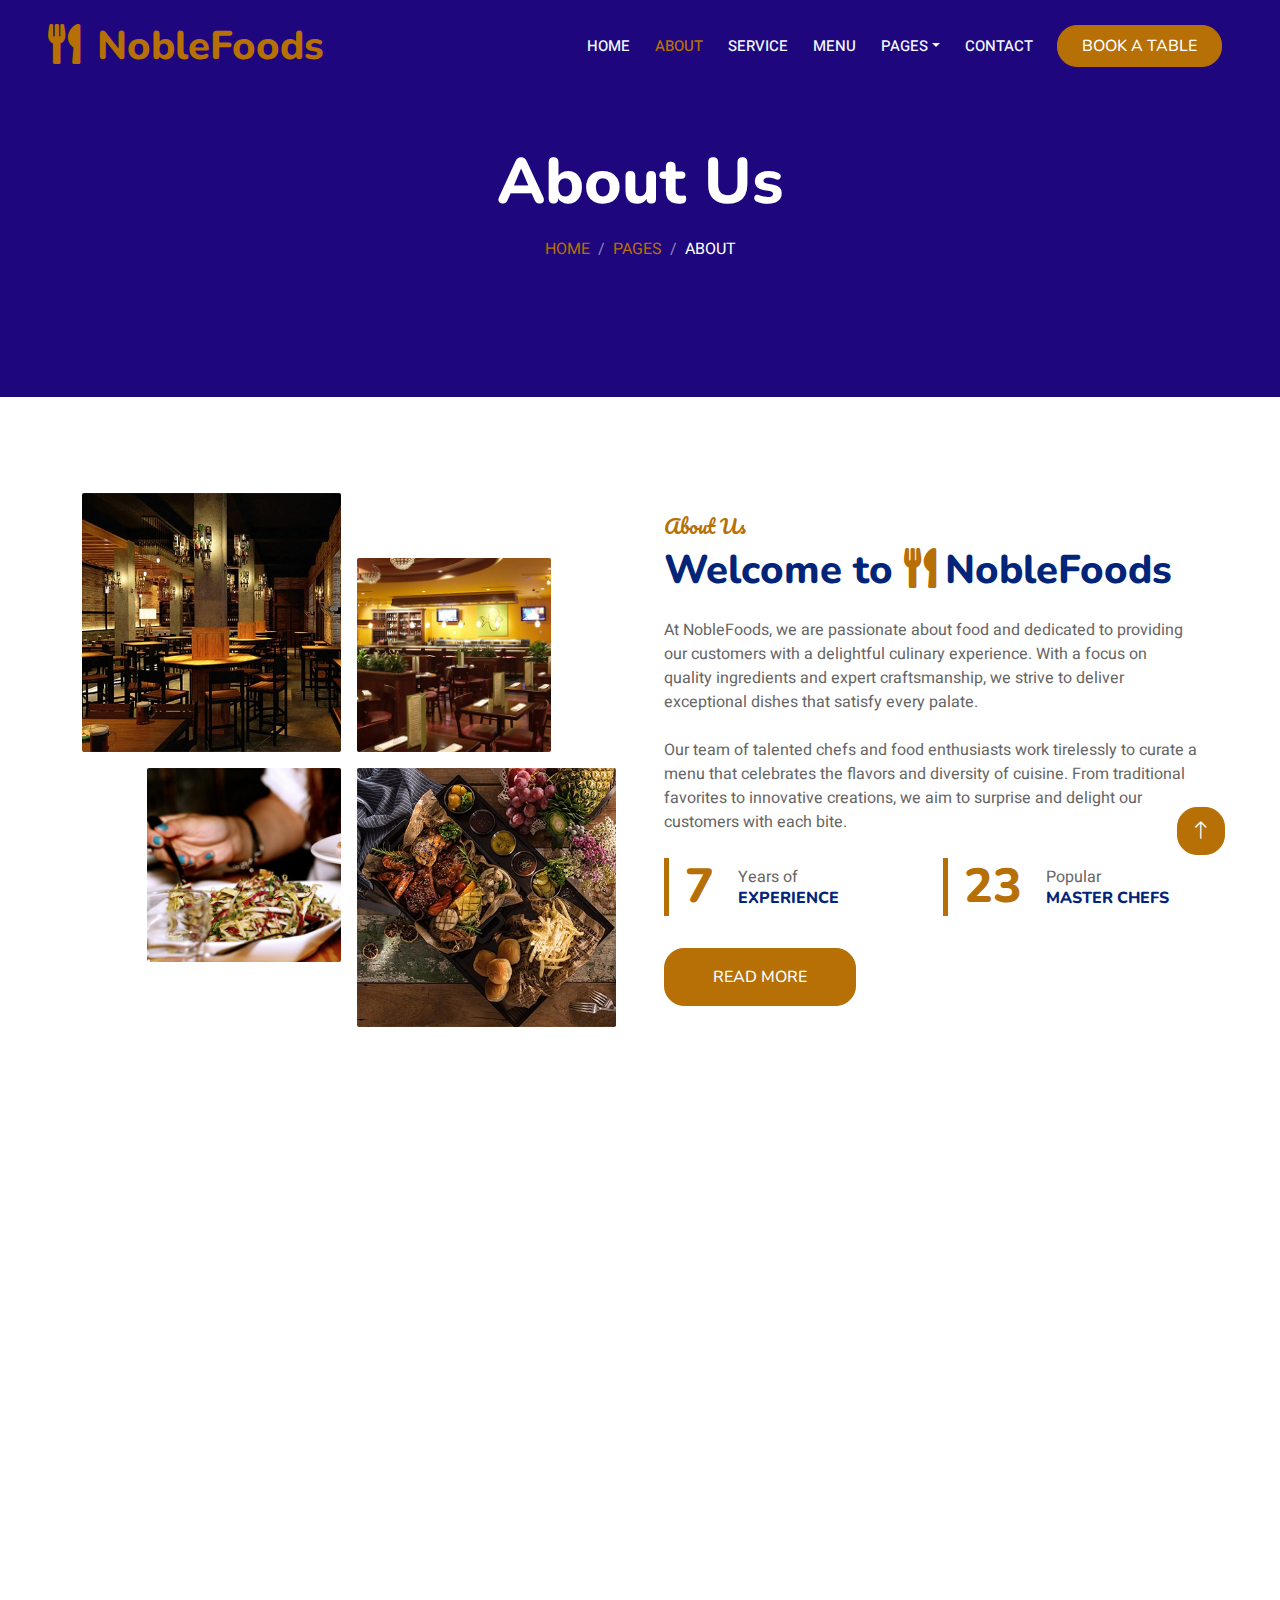
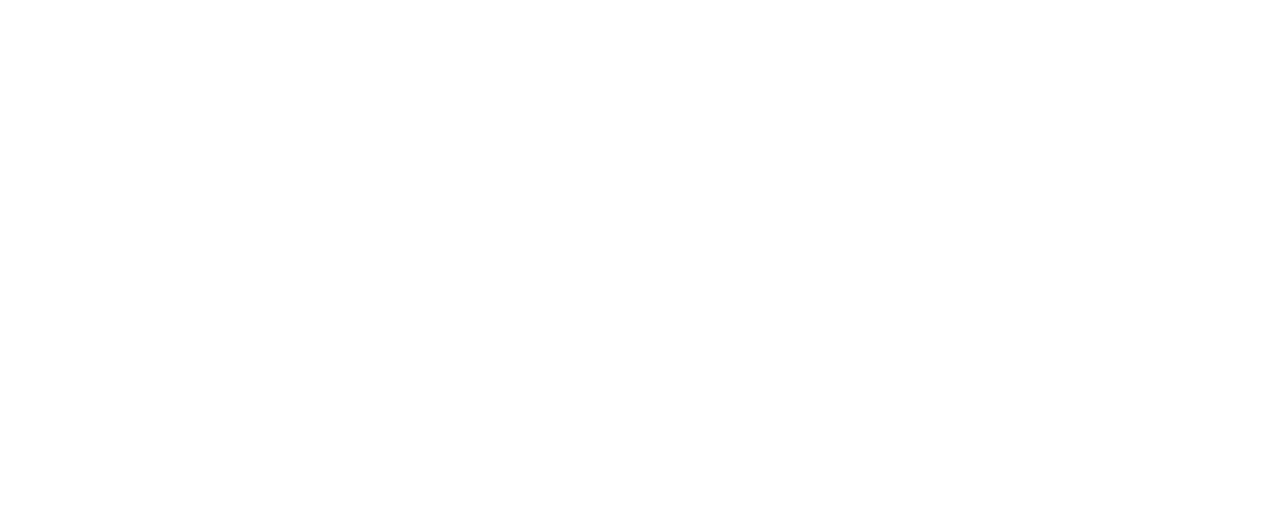
==== about.html @ 1623c405 "60% completion of the website" ====
<!DOCTYPE html>
<html lang="en">

<head>
    <meta charset="utf-8">
    <title>NobleFoods</title>
    <meta content="width=device-width, initial-scale=1.0" name="viewport">
    <meta content="" name="keywords">
    <meta content="" name="description">

    <!-- Favicon -->
    <link href="img/favicon.ico" rel="icon">

    <!-- Google Web Fonts -->
    <link rel="preconnect" href="https://fonts.googleapis.com">
    <link rel="preconnect" href="https://fonts.gstatic.com" crossorigin>
    <link href="https://fonts.googleapis.com/css2?family=Heebo:wght@400;500;600&family=Nunito:wght@600;700;800&family=Pacifico&display=swap" rel="stylesheet">

    <!-- Icon Font Stylesheet -->
    <link href="https://cdnjs.cloudflare.com/ajax/libs/font-awesome/5.10.0/css/all.min.css" rel="stylesheet">
    <link href="https://cdn.jsdelivr.net/npm/bootstrap-icons@1.4.1/font/bootstrap-icons.css" rel="stylesheet">

    <!-- Libraries Stylesheet -->
    <link href="lib/animate/animate.min.css" rel="stylesheet">
    <link href="lib/owlcarousel/assets/owl.carousel.min.css" rel="stylesheet">
    <link href="lib/tempusdominus/css/tempusdominus-bootstrap-4.min.css" rel="stylesheet" />

    <!-- Customized Bootstrap Stylesheet -->
    <link href="css/bootstrap.min.css" rel="stylesheet">

    <!-- Template Stylesheet -->
    <link href="css/style.css" rel="stylesheet">
</head>

<body>
    <div class="container-xxl bg-white p-0">
        <!-- Spinner Start -->
        <div id="spinner" class="show bg-white position-fixed translate-middle w-100 vh-100 top-50 start-50 d-flex align-items-center justify-content-center">
            <div class="spinner-border text-primary" style="width: 3rem; height: 3rem;" role="status">
                <span class="sr-only">Loading...</span>
            </div>
        </div>
        <!-- Spinner End -->


        <!-- Navbar & Hero Start -->
        <div class="container-xxl position-relative p-0">
            <nav class="navbar navbar-expand-lg navbar-dark bg-dark px-4 px-lg-5 py-3 py-lg-0">
                <a href="" class="navbar-brand p-0">
                    <h1 class="text-primary m-0"><i class="fa fa-utensils me-3"></i>NobleFoods</h1>
                    <!-- <img src="img/logo.png" alt="Logo"> -->
                </a>
                <button class="navbar-toggler" type="button" data-bs-toggle="collapse" data-bs-target="#navbarCollapse">
                    <span class="fa fa-bars"></span>
                </button>
                <div class="collapse navbar-collapse" id="navbarCollapse">
                    <div class="navbar-nav ms-auto py-0 pe-4">
                        <a href="index.html" class="nav-item nav-link">Home</a>
                        <a href="about.html" class="nav-item nav-link active">About</a>
                        <a href="service.html" class="nav-item nav-link">Service</a>
                        <a href="menu.html" class="nav-item nav-link">Menu</a>
                        <div class="nav-item dropdown">
                            <a href="#" class="nav-link dropdown-toggle" data-bs-toggle="dropdown">Pages</a>
                            <div class="dropdown-menu m-0">
                                <a href="booking.html" class="dropdown-item">Booking</a>
                                <a href="team.html" class="dropdown-item">Our Team</a>
                                <a href="testimonial.html" class="dropdown-item">Testimonial</a>
                            </div>
                        </div>
                        <a href="contact.html" class="nav-item nav-link">Contact</a>
                    </div>
                    <a href="" class="btn btn-primary py-2 px-4">Book A Table</a>
                </div>
            </nav>

            <div class="container-xxl py-5 bg-dark hero-header mb-5">
                <div class="container text-center my-5 pt-5 pb-4">
                    <h1 class="display-3 text-white mb-3 animated slideInDown">About Us</h1>
                    <nav aria-label="breadcrumb">
                        <ol class="breadcrumb justify-content-center text-uppercase">
                            <li class="breadcrumb-item"><a href="index.html">Home</a></li>
                            <li class="breadcrumb-item"><a href="#">Pages</a></li>
                            <li class="breadcrumb-item text-white active" aria-current="page">About</li>
                        </ol>
                    </nav>
                </div>
            </div>
        </div>
        <!-- Navbar & Hero End -->


        <!-- About Start -->
        <div class="container-xxl py-5">
            <div class="container">
                <div class="row g-5 align-items-center">
                    <div class="col-lg-6">
                        <div class="row g-3">
                            <div class="col-6 text-start">
                                <img class="img-fluid rounded w-100 wow zoomIn" data-wow-delay="0.1s" src="img/about-1.jpg">
                            </div>
                            <div class="col-6 text-start">
                                <img class="img-fluid rounded w-75 wow zoomIn" data-wow-delay="0.3s" src="img/about-2.jpg" style="margin-top: 25%;">
                            </div>
                            <div class="col-6 text-end">
                                <img class="img-fluid rounded w-75 wow zoomIn" data-wow-delay="0.5s" src="img/about-3.jpg">
                            </div>
                            <div class="col-6 text-end">
                                <img class="img-fluid rounded w-100 wow zoomIn" data-wow-delay="0.7s" src="img/about-4.jpg">
                            </div>
                        </div>
                    </div>
                    <div class="col-lg-6">
                        <h5 class="section-title ff-secondary text-start text-primary fw-normal">About Us</h5>
                        <h1 class="mb-4">Welcome to <i class="fa fa-utensils text-primary me-2"></i>NobleFoods</h1>
                        <p class="mb-4">
                            At NobleFoods, we are passionate about food and dedicated to
                            providing our customers with a delightful culinary experience.
                            With a focus on quality ingredients and expert craftsmanship, we
                            strive to deliver exceptional dishes that satisfy every palate.
                          </p>
                          <p class="mb-4">
                            Our team of talented chefs and food enthusiasts work tirelessly to
                            curate a menu that celebrates the flavors and diversity of
                            cuisine. From traditional favorites to innovative creations, we
                            aim to surprise and delight our customers with each bite.
                          </p>  <div class="row g-4 mb-4">
                            <div class="col-sm-6">
                                <div class="d-flex align-items-center border-start border-5 border-primary px-3">
                                    <h1 class="flex-shrink-0 display-5 text-primary mb-0" data-toggle="counter-up">20</h1>
                                    <div class="ps-4">
                                        <p class="mb-0">Years of</p>
                                        <h6 class="text-uppercase mb-0">Experience</h6>
                                    </div>
                                </div>
                            </div>
                            <div class="col-sm-6">
                                <div class="d-flex align-items-center border-start border-5 border-primary px-3">
                                    <h1 class="flex-shrink-0 display-5 text-primary mb-0" data-toggle="counter-up">70</h1>
                                    <div class="ps-4">
                                        <p class="mb-0">Popular</p>
                                        <h6 class="text-uppercase mb-0">Master Chefs</h6>
                                    </div>
                                </div>
                            </div>
                        </div>
                        <a class="btn btn-primary py-3 px-5 mt-2" href="#">Read More</a>
                    </div>
                </div>
            </div>
        </div>
        <!-- About End -->


        <!-- Team Start -->
        <div class="container-xxl pt-5 pb-3">
            <div class="container">
                <div class="text-center wow fadeInUp" data-wow-delay="0.1s">
                    <h5 class="section-title ff-secondary text-center text-primary fw-normal">Team Members</h5>
                    <h1 class="mb-5">Our Executives</h1>
                </div>
                <div class="row g-4">
                    <div class="col-lg-3 col-md-6 wow fadeInUp" data-wow-delay="0.1s">
                        <div class="team-item text-center rounded overflow-hidden">
                          <div class="rounded-circle overflow-hidden m-4">
                            <img class="img-fluid" src="img/team-1.jpg" alt="" />
                          </div>
                          <h5 class="mb-0">Marvellous Bamisaye</h5>
                          <small>CEO, NobleFoods</small>
                          <div class="d-flex justify-content-center mt-3">
                            <a class="btn btn-square btn-primary mx-1" href=""
                              ><i class="fab fa-facebook-f"></i
                            ></a>
                            <a class="btn btn-square btn-primary mx-1" href=""
                              ><i class="fab fa-twitter"></i
                            ></a>
                            <a class="btn btn-square btn-primary mx-1" href=""
                              ><i class="fab fa-instagram"></i
                            ></a>
                          </div>
                        </div>
                      </div>
                      <div class="col-lg-3 col-md-6 wow fadeInUp" data-wow-delay="0.3s">
                        <div class="team-item text-center rounded overflow-hidden">
                          <div class="rounded-circle overflow-hidden m-4">
                            <img class="img-fluid" src="img/team-2.jpg" alt="" />
                          </div>
                          <h5 class="mb-0">Oluwaferanmi Akinola</h5>
                          <small>Strategic and Content Manager, CEO Salesnoisemaker</small>
                          <div class="d-flex justify-content-center mt-3">
                            <a class="btn btn-square btn-primary mx-1" href=""
                              ><i class="fab fa-facebook-f"></i
                            ></a>
                            <a class="btn btn-square btn-primary mx-1" href=""
                              ><i class="fab fa-twitter"></i
                            ></a>
                            <a class="btn btn-square btn-primary mx-1" href=""
                              ><i class="fab fa-instagram"></i
                            ></a>
                          </div>
                        </div>
                      </div>
                      <div class="col-lg-3 col-md-6 wow fadeInUp" data-wow-delay="0.5s">
                        <div class="team-item text-center rounded overflow-hidden">
                          <div class="rounded-circle overflow-hidden m-4">
                            <img class="img-fluid" src="img/team-3.jpg" alt="" />
                          </div>
                          <h5 class="mb-0">Olurunfemi Adedoyin</h5>
                          <small> CEO Flashkid Softwares LTD</small>
                          <div class="d-flex justify-content-center mt-3">
                            <a class="btn btn-square btn-primary mx-1" href=""
                              ><i class="fab fa-facebook-f"></i
                            ></a>
                            <a class="btn btn-square btn-primary mx-1" href=""
                              ><i class="fab fa-twitter"></i
                            ></a>
                            <a class="btn btn-square btn-primary mx-1" href=""
                              ><i class="fab fa-instagram"></i
                            ></a>
                          </div>
                        </div>
                      </div>
                      <div class="col-lg-3 col-md-6 wow fadeInUp" data-wow-delay="0.7s">
                        <div class="team-item text-center rounded overflow-hidden">
                          <div class="rounded-circle overflow-hidden m-4">
                            <img class="img-fluid" src="img/team-4.jpg" alt="" />
                          </div>
                          <h5 class="mb-0">Mercy Bamisaye</h5>
                          <small>Chief Chef and Supervisor</small>
                          <div class="d-flex justify-content-center mt-3">
                            <a class="btn btn-square btn-primary mx-1" href=""
                              ><i class="fab fa-facebook-f"></i
                            ></a>
                            <a class="btn btn-square btn-primary mx-1" href=""
                              ><i class="fab fa-twitter"></i
                            ></a>
                            <a class="btn btn-square btn-primary mx-1" href=""
                              ><i class="fab fa-instagram"></i
                            ></a>
                          </div>
                        </div>
                      </div>
                </div>
            </div>
        </div>
        <!-- Team End -->
        

        <!-- Footer Start -->
        <section class="container-fluid bg-dark text-light footer pt-5 mt-5 wow fadeIn" data-wow-delay="0.1s">
            <div class="container py-5">
                <div class="row g-5">
                    <div class="col-lg-3 col-md-6">
                        <h4 class="section-title ff-secondary text-start text-primary fw-normal mb-4">Company</h4>
                        <a class="btn btn-link" href="">About Us</a>
                        <a class="btn btn-link" href="">Contact Us</a>
                        <a class="btn btn-link" href="">Reservation</a>
                        <a class="btn btn-link" href="">Privacy Policy</a>
                        <a class="btn btn-link" href="">Terms & Condition</a>
                    </div>
                    <div class="col-lg-3 col-md-6">
                        <h4 class="section-title ff-secondary text-start text-primary fw-normal mb-4">Contact</h4>
                        <p class="mb-2"><i class="fa fa-map-marker-alt me-3"></i>123 Street, Ikeja, Lagos, Nigeria</p>
                        <p class="mb-2"><i class="fa fa-phone-alt me-3"></i>08060000200, 09020000400</p>
                        <p class="mb-2"><i class="fa fa-envelope me-3"></i>noblefoods@example.com</p>
                        <div class="d-flex pt-2">
                            <a class="btn btn-outline-light btn-social" href=""><i class="fab fa-twitter"></i></a>
                            <a class="btn btn-outline-light btn-social" href=""><i class="fab fa-facebook-f"></i></a>
                            <a class="btn btn-outline-light btn-social" href=""><i class="fab fa-youtube"></i></a>
                            <a class="btn btn-outline-light btn-social" href=""><i class="fab fa-linkedin-in"></i></a>
                        </div>
                    </div>
                    <div class="col-lg-3 col-md-6">
                        <h4 class="section-title ff-secondary text-start text-primary fw-normal mb-4">Opening</h4>
                        <h5 class="text-light fw-normal">Monday - Saturday</h5>
                        <p>09AM - 09PM</p>
                        <h5 class="text-light fw-normal">Sunday</h5>
                        <p>10AM - 08PM</p>
                    </div>
                    <div class="col-lg-3 col-md-6">
                        <h4 class="section-title ff-secondary text-start text-primary fw-normal mb-4">Newsletter</h4>
                        <p>Subcribe to our Newsletter channels to receive tips for the week</p>
                        <div class="position-relative mx-auto" style="max-width: 400px;">
                            <input class="form-control border-primary w-100 py-3 ps-4 pe-5" type="text" placeholder="Your email">
                            <button type="button" class="btn btn-primary py-2 position-absolute top-0 end-0 mt-2 me-2">SignUp</button>
                        </div>
                    </div>
                </div>
            </div>
            <div class="container">
                <div class="copyright">
                    <div class="row">
                        <div class="col-md-6 text-center text-md-start mb-3 mb-md-0">
                    </div>
                        <div class="col-md-6 text-center text-md-end">
                            <div class="footer-menu">
                                <a href="">Home</a>
                                <a href="">Cookies</a>
                                <a href="">Help</a>
                                <a href="">FQAs</a>
                            </div>
                        </div>
                    </div>
                </div>
            </div>
        </section>
        <!-- Footer End -->


        <!-- Back to Top -->
        <a href="#" class="btn btn-lg btn-primary btn-lg-square back-to-top"><i class="bi bi-arrow-up"></i></a>
    </div>

    <!-- JavaScript Libraries -->
    <script src="https://code.jquery.com/jquery-3.4.1.min.js"></script>
    <script src="https://cdn.jsdelivr.net/npm/bootstrap@5.0.0/dist/js/bootstrap.bundle.min.js"></script>
    <script src="lib/wow/wow.min.js"></script>
    <script src="lib/easing/easing.min.js"></script>
    <script src="lib/waypoints/waypoints.min.js"></script>
    <script src="lib/counterup/counterup.min.js"></script>
    <script src="lib/owlcarousel/owl.carousel.min.js"></script>
    <script src="lib/tempusdominus/js/moment.min.js"></script>
    <script src="lib/tempusdominus/js/moment-timezone.min.js"></script>
    <script src="lib/tempusdominus/js/tempusdominus-bootstrap-4.min.js"></script>

    <!-- Template Javascript -->
    <script src="js/main.js"></script>
</body>

</html>
---- css/style.css ----
/********** Template CSS **********/
:root {
    --primary: #b67006;
    --light: #F1F8FF;
    --dark: #0a062e;
}

.ff-secondary {
    font-family: 'Pacifico', cursive;
}

.fw-medium {
    font-weight: 600 !important;
}

.fw-semi-bold {
    font-weight: 700 !important;
}

.back-to-top {
    position: fixed;
    display: none;
    right: 45px;
    bottom: 45px;
    z-index: 99;
}


/*** Spinner ***/
#spinner {
    opacity: 0;
    visibility: hidden;
    transition: opacity .5s ease-out, visibility 0s linear .5s;
    z-index: 99999;
}

#spinner.show {
    transition: opacity .5s ease-out, visibility 0s linear 0s;
    visibility: visible;
    opacity: 1;
}


/*** Button ***/
.btn {
    font-family: 'Nunito', sans-serif;
    font-weight: 500;
    text-transform: uppercase;
    transition: .5s;
    margin-right: 10px;
}

.custom-btn{
    width: 90px;
    height: 40px;
    border-radius: 50px;
    margin-top: 26px;
}


.btn.btn-primary,
.btn.btn-secondary {
    color: #FFFFFF;
    border-radius: 20px;
}

.btn-square {
    width: 38px;
    height: 38px;
}

.btn-sm-square {
    width: 32px;
    height: 32px;
}

.btn-lg-square {
    width: 48px;
    height: 48px;
}

.btn-square,
.btn-sm-square,
.btn-lg-square {
    padding: 0;
    display: flex;
    align-items: center;
    justify-content: center;
    font-weight: normal;
    border-radius: 2px;
}



/*** Navbar ***/
.navbar-dark .navbar-nav .nav-link {
    position: relative;
    margin-left: 25px;
    padding: 35px 0;
    font-size: 15px;
    color: var(--light) !important;
    text-transform: uppercase;
    font-weight: 500;
    outline: none;
    transition: .5s;
}

.sticky-top.navbar-dark .navbar-nav .nav-link {
    padding: 20px 0;
}

.navbar-dark .navbar-nav .nav-link:hover,
.navbar-dark .navbar-nav .nav-link.active {
    color: var(--primary) !important;
}

.navbar-dark .navbar-brand img {
    max-height: 60px;
    transition: .5s;
}

.sticky-top.navbar-dark .navbar-brand img {
    max-height: 45px;
}

@media (max-width: 991.98px) {
    .sticky-top.navbar-dark {
        position: relative;
    }

    .navbar-dark .navbar-collapse {
        margin-top: 15px;
        border-top: 1px solid rgba(255, 255, 255, .1)
    }

    .navbar-dark .navbar-nav .nav-link,
    .sticky-top.navbar-dark .navbar-nav .nav-link {
        padding: 10px 0;
        margin-left: 0;
    }

    .navbar-dark .navbar-brand img {
        max-height: 45px;
    }
}

@media (min-width: 992px) {
    .navbar-dark {
        position: absolute;
        width: 100%;
        top: 0;
        left: 0;
        z-index: 999;
        background: transparent !important;
    }
    
    .sticky-top.navbar-dark {
        position: fixed;
        background: var(--dark) !important;
    }
}


/*** Hero Header ***/
.hero-header {
    background: linear-gradient(rgba(32, 4, 134, 0.9), rgba(32, 4, 134, 0.9)), url(./img/hero.png);
    background-position: center center;
    background-repeat: no-repeat;
    background-size: cover;
}

.hero-header img {
    animation: imgRotate 50s linear infinite;
}

@keyframes imgRotate { 
    100% { 
        transform: rotate(360deg); 
    } 
}

.breadcrumb-item + .breadcrumb-item::before {
    color: rgba(255, 255, 255, .5);
}


/*** Section Title ***/
.section-title {
    position: relative;
    display: inline-block;
}

.section-title::before {
    position: absolute;
    content: "";
    width: 45px;
    height: 2px;
    top: 50%;
    left: -55px;
    margin-top: -1px;
    background: var(--primary);
}

.section-title::after {
    position: absolute;
    content: "";
    width: 45px;
    height: 2px;
    top: 50%;
    right: -55px;
    margin-top: -1px;
    /* background: var(--primary); */
}

.section-title.text-start::before,
.section-title.text-end::after {
    display: none;
}

  .form-search{
    margin-top: 30px;
    height: 30px;
    
  }
  .search-button {
    margin-top: 20px;
    margin-left: 20px;
  }
  .input.group{
    margin-top: 5px;
    display: flex;
    align-items: center;
  }
  .search-p{
    margin-bottom: 2x;
    margin-top: 0;
    margin-bottom: 0.5rem;
  }
  .search.input{
    margin-right: 0.5rem;
  }  
  
  
/*** Service ***/
.service-item {
    box-shadow: 0 0 45px rgba(0, 0, 0, .08);
    transition: .5s;
}

.service-item:hover {
    background: var(--primary);
}

.service-item * {
    transition: .5s;
}

.service-item:hover * {
    color: var(--light) !important;
}


/*** Food Menu ***/
.nav-pills .nav-item .active {
    border-bottom: 2px solid var(--primary);
}


/*** Youtube Video ***/
.video {
    position: relative;
    height: 100%;
    min-height: 500px;
    background: linear-gradient(rgba(15, 23, 43, .1), rgba(15, 23, 43, .1)), url(../img/video.jpg);
    background-position: center center;
    background-repeat: no-repeat;
    background-size: cover;
}

.video .btn-play {
    position: absolute;
    z-index: 3;
    top: 50%;
    left: 50%;
    transform: translateX(-50%) translateY(-50%);
    box-sizing: content-box;
    display: block;
    width: 32px;
    height: 44px;
    border-radius: 50%;
    border: none;
    outline: none;
    padding: 18px 20px 18px 28px;
}

.video .btn-play:before {
    content: "";
    position: absolute;
    z-index: 0;
    left: 50%;
    top: 50%;
    transform: translateX(-50%) translateY(-50%);
    display: block;
    width: 100px;
    height: 100px;
    background: var(--primary);
    border-radius: 50%;
    animation: pulse-border 1500ms ease-out infinite;
}

.video .btn-play:after {
    content: "";
    position: absolute;
    z-index: 1;
    left: 50%;
    top: 50%;
    transform: translateX(-50%) translateY(-50%);
    display: block;
    width: 100px;
    height: 100px;
    background: var(--primary);
    border-radius: 50%;
    transition: all 200ms;
}

.video .btn-play img {
    position: relative;
    z-index: 3;
    max-width: 100%;
    width: auto;
    height: auto;
}

.video .btn-play span {
    display: block;
    position: relative;
    z-index: 3;
    width: 0;
    height: 0;
    border-left: 32px solid var(--dark);
    border-top: 22px solid transparent;
    border-bottom: 22px solid transparent;
}

@keyframes pulse-border {
    0% {
        transform: translateX(-50%) translateY(-50%) translateZ(0) scale(1);
        opacity: 1;
    }

    100% {
        transform: translateX(-50%) translateY(-50%) translateZ(0) scale(1.5);
        opacity: 0;
    }
}

#videoModal {
    z-index: 99999;
}

#videoModal .modal-dialog {
    position: relative;
    max-width: 800px;
    margin: 60px auto 0 auto;
}

#videoModal .modal-body {
    position: relative;
    padding: 0px;
}

#videoModal .close {
    position: absolute;
    width: 30px;
    height: 30px;
    right: 0px;
    top: -30px;
    z-index: 999;
    font-size: 30px;
    font-weight: normal;
    color: #FFFFFF;
    background: #000000;
    opacity: 1;
}


/*** Team ***/
.team-item {
    box-shadow: 0 0 45px rgba(0, 0, 0, .08);
    height: calc(100% - 38px);
    transition: .5s;
}

.team-item img {
    transition: .5s;
}

.team-item:hover img {
    transform: scale(1.1);
}

.team-item:hover {
    height: 100%;
}

.team-item .btn {
    border-radius: 38px 38px 0 0;
}


/*** Testimonial ***/
.testimonial-carousel .owl-item .testimonial-item,
.testimonial-carousel .owl-item.center .testimonial-item * {
    transition: .5s;
}

.testimonial-carousel .owl-item.center .testimonial-item {
    background: var(--primary) !important;
    border-color: var(--primary) !important;
}

.testimonial-carousel .owl-item.center .testimonial-item * {
    color: var(--light) !important;
}

.testimonial-carousel .owl-dots {
    margin-top: 24px;
    display: flex;
    align-items: flex-end;
    justify-content: center;
}

.testimonial-carousel .owl-dot {
    position: relative;
    display: inline-block;
    margin: 0 5px;
    width: 15px;
    height: 15px;
    border: 1px solid #CCCCCC;
    border-radius: 15px;
    transition: .5s;
}

.testimonial-carousel .owl-dot.active {
    background: var(--primary);
    border-color: var(--primary);
}


/*** Footer ***/
.footer .btn.btn-social {
    margin-right: 5px;
    width: 35px;
    height: 35px;
    display: flex;
    align-items: center;
    justify-content: center;
    color: var(--light);
    border: 1px solid #FFFFFF;
    border-radius: 35px;
    transition: .3s;
}

.footer .btn.btn-social:hover {
    color: var(--primary);
}

.footer .btn.btn-link {
    display: block;
    margin-bottom: 5px;
    padding: 0;
    text-align: left;
    color: #FFFFFF;
    font-size: 15px;
    font-weight: normal;
    text-transform: capitalize;
    transition: .3s;
}

.footer .btn.btn-link::before {
    position: relative;
    content: "\f105";
    font-family: "Font Awesome 5 Free";
    font-weight: 900;
    margin-right: 10px;
}

.footer .btn.btn-link:hover {
    letter-spacing: 1px;
    box-shadow: none;
}

.footer .copyright {
    padding: 25px 0;
    font-size: 15px;
    border-top: 1px solid rgba(256, 256, 256, .1);
}

.footer .copyright a {
    color: var(--light);
}

.footer .footer-menu a {
    margin-right: 15px;
    padding-right: 15px;
    border-right: 1px solid rgba(255, 255, 255, .1);
}

.footer .footer-menu a:last-child {
    margin-right: 0;
    padding-right: 0;
    border-right: none;
}
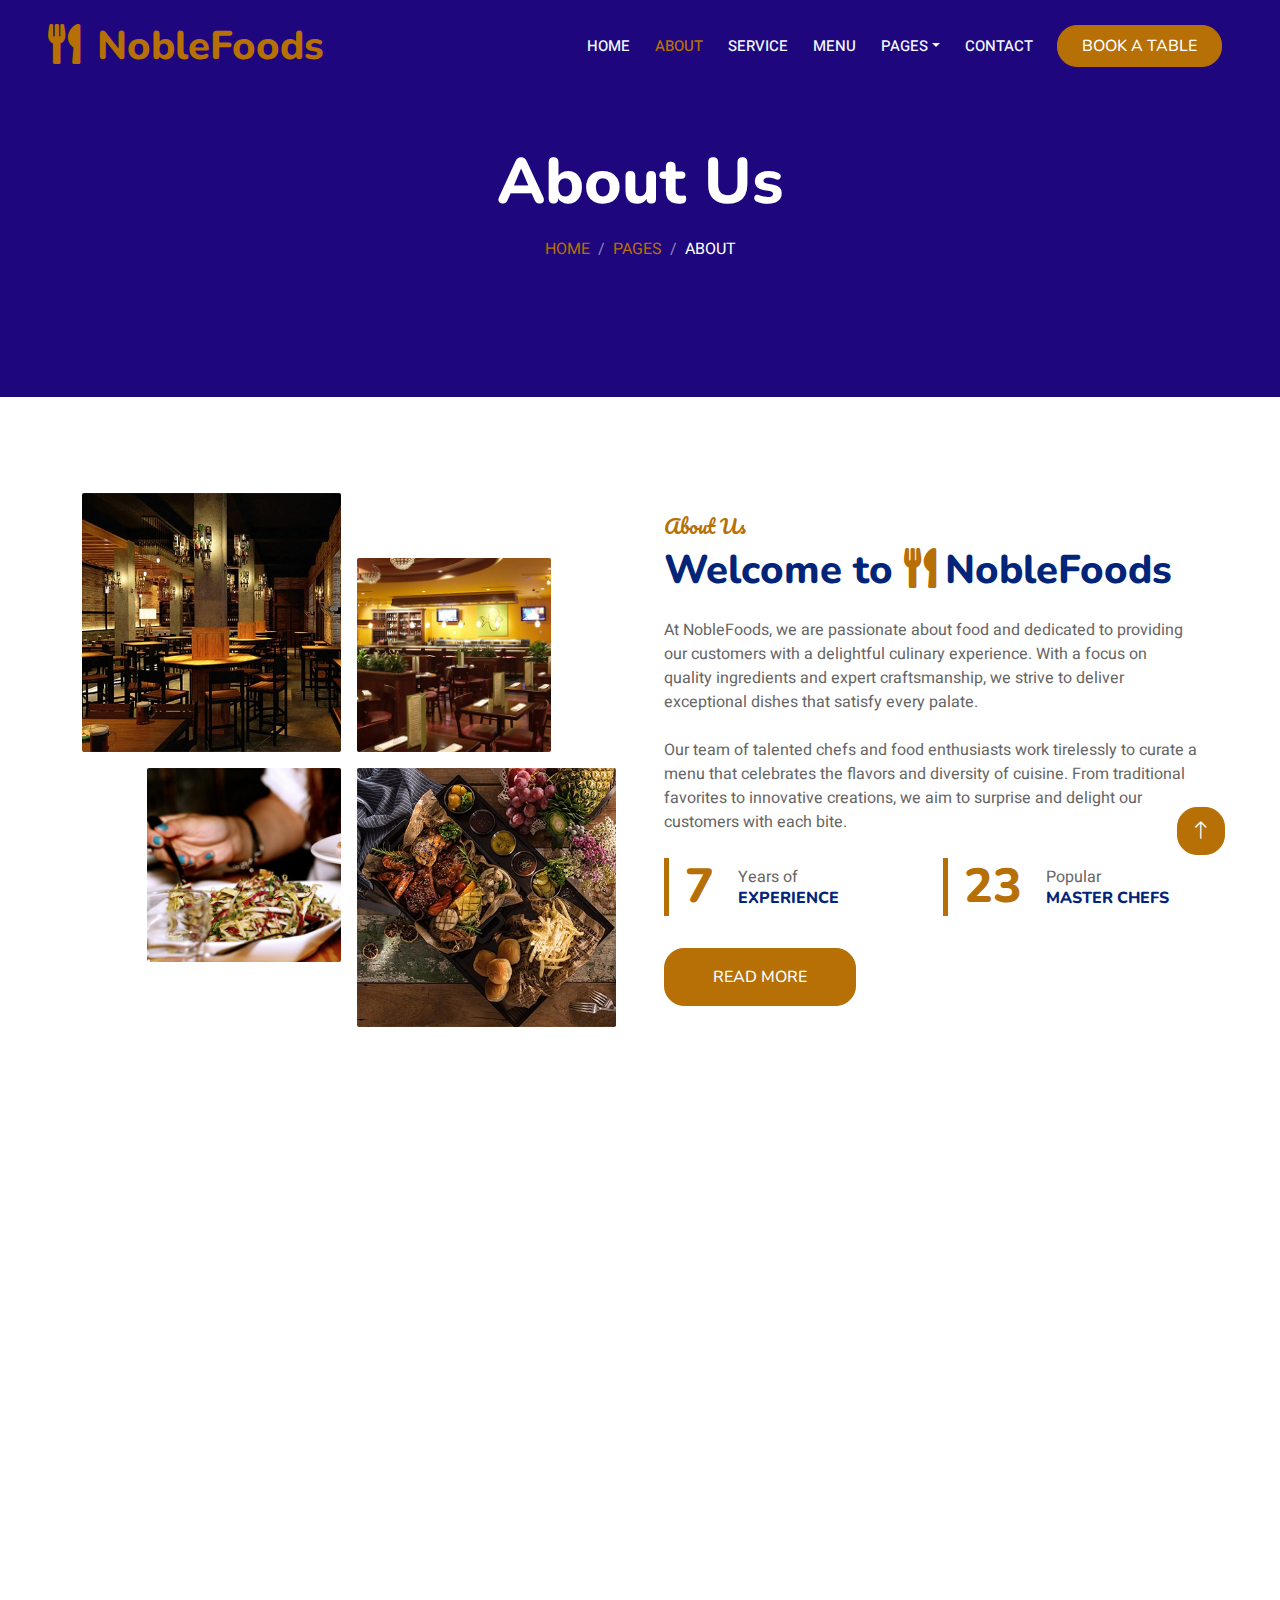
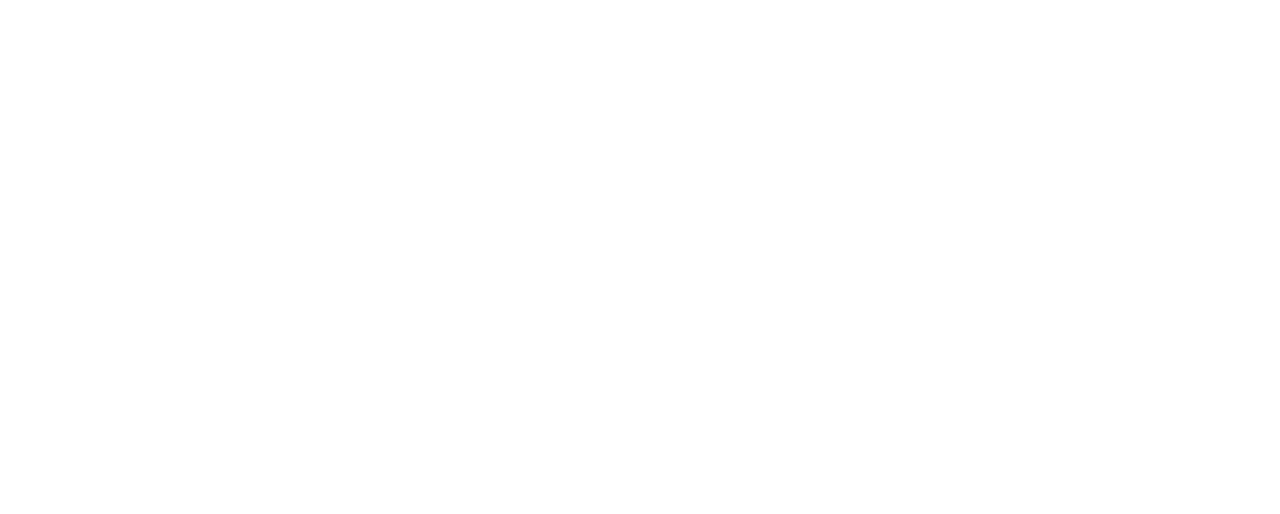
==== commit 99238b41: "70% completion of the website" ====
--- a/about.html
+++ b/about.html
@@ -69,7 +69,7 @@
                         </div>
                         <a href="contact.html" class="nav-item nav-link">Contact</a>
                     </div>
-                    <a href="" class="btn btn-primary py-2 px-4">Book A Table</a>
+                    <a href="booking.html" class="btn btn-primary py-2 px-4">Book A Table</a>
                 </div>
             </nav>
 
